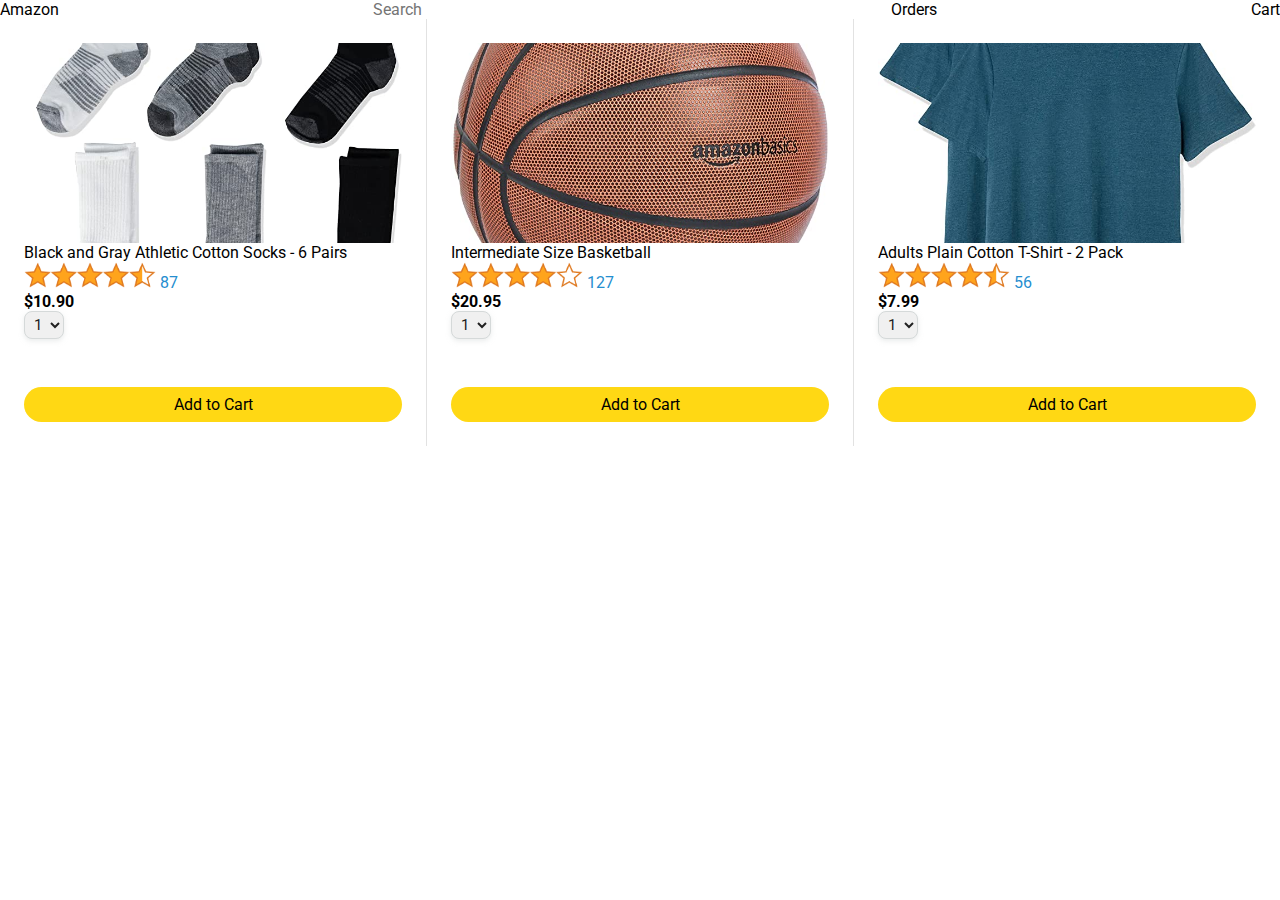
==== amazon-clone/index.html @ 8e01bcc5 "Began amazon clone project." ====
<!DOCTYPE html>
<html lang="en">
  <head>
    <meta charset="UTF-8">
    <meta http-equiv="X-UA-Compatible" content="IE=edge">
    <meta name="viewport" content="width=device-width, initial-scale=1.0">
    <title>Document</title>

    <link rel="preconnect" href="https://fonts.googleapis.com">
    <link rel="preconnect" href="https://fonts.gstatic.com" crossorigin>
    <link href="https://fonts.googleapis.com/css2?family=Roboto:wght@400;700&display=swap" rel="stylesheet">
    
    <link rel="stylesheet" href="styles/product-catalogue.css">
    <link rel="stylesheet" href="styles/header.css">
  </head>
  <body>
    <div class="menu-bar">
      <div>Amazon</div>
      <div> <input type="text" placeholder="Search"> </div>
      <div>Orders</div>
      <div>Cart</div>
    </div>


    <div class="catalogue-grid">
      
      <div class="product-box">
        <div class="img-container">
          <img class="product-img" src="img/catalogue/athletic-cotton-socks-6-pairs.jpg">
        </div>

        <p>Black and Gray Athletic Cotton Socks - 6 Pairs</p>
        
        <div class="rating-container">
            <img class="stars-img" src="img/star-ratings/rating-45.png">
            <a class="num-ratings">87</a>
        </div>
        
        <div class="price">$10.90</div>

        <select>
          <option>1</option>
          <option>2</option>
          <option>3</option>
          <option>4</option>
          <option>5</option>
        </select>

        <button class="add-to-cart">Add to Cart</button>

      </div>

      <div class="product-box">
        <div class="img-container">
          <img class="product-img" src="img/catalogue/intermediate-composite-basketball.jpg">
        </div>

        <p>Intermediate Size Basketball</p>
        
        <div class="rating-container">
            <img class="stars-img" src="img/star-ratings/rating-4.png">
            <a class="num-ratings">127</a>
        </div>
        
        <div class="price">$20.95</div>

        <select>
          <option>1</option>
          <option>2</option>
          <option>3</option>
          <option>4</option>
          <option>5</option>
        </select>

        <button class="add-to-cart">Add to Cart</button>

      </div>

      <div class="product-box">
        <div class="img-container">
          <img class="product-img" src="img/catalogue/adults-plain-cotton-tshirt-2-pack-teal.jpg">
        </div>

        <p>Adults Plain Cotton T-Shirt - 2 Pack</p>
        
        <div class="rating-container">
            <img class="stars-img" src="img/star-ratings/rating-45.png">
            <a class="num-ratings">56</a>
        </div>
        
        <div class="price">$7.99</div>

        <select>
          <option>1</option>
          <option>2</option>
          <option>3</option>
          <option>4</option>
          <option>5</option>
        </select>

        <button class="add-to-cart">Add to Cart</button>

      </div>

    </div>

  </body>
</html>
---- amazon-clone/styles/product-catalogue.css ----
* {
  margin: 0;
  padding: 0;
  border: 0;
  outline: 0;
  font-size: 100%;
  vertical-align: baseline;
  background: transparent;
  font-family:'Roboto', 'Arial', sans-serif;
}

.catalogue-grid {
  display: grid;
  grid-template-columns: 1fr 1fr 1fr;
  background-color:rgb(226, 226, 226);
  grid-gap: 1px;
}

.product-box {
  padding: 24px;
  background-color: white;
}

.img-container {
  width: 100%;
  height: 200px;
}

.product-img {
  object-fit: cover;
  height: 100%;
  width: 100%;
}

.stars-img {
  width: 35%;
}

.num-ratings {
  color: rgb(37, 142, 207);
}

.price {
  font-weight: 700;
}

select {
  color: rgb(33, 33, 33);
  background-color: rgb(240, 240, 240);
  border: 1px solid rgb(213, 217, 217);
  border-radius: 8px;
  padding: 3px 5px;
  font-size: 15px;
  cursor: pointer;
  box-shadow: 0 2px 5px rgba(213, 217, 217, 0.5);
}


.add-to-cart {
  width: 100%;
  background-color: rgb(255,216,20);
  padding-top: 8px;
  padding-bottom: 8px;
  border-radius: 100px;
  margin-top: 48px;
  
}
---- amazon-clone/styles/header.css ----
.menu-bar {
  display: flex;
  align-items: center;
  justify-content: space-between;
}
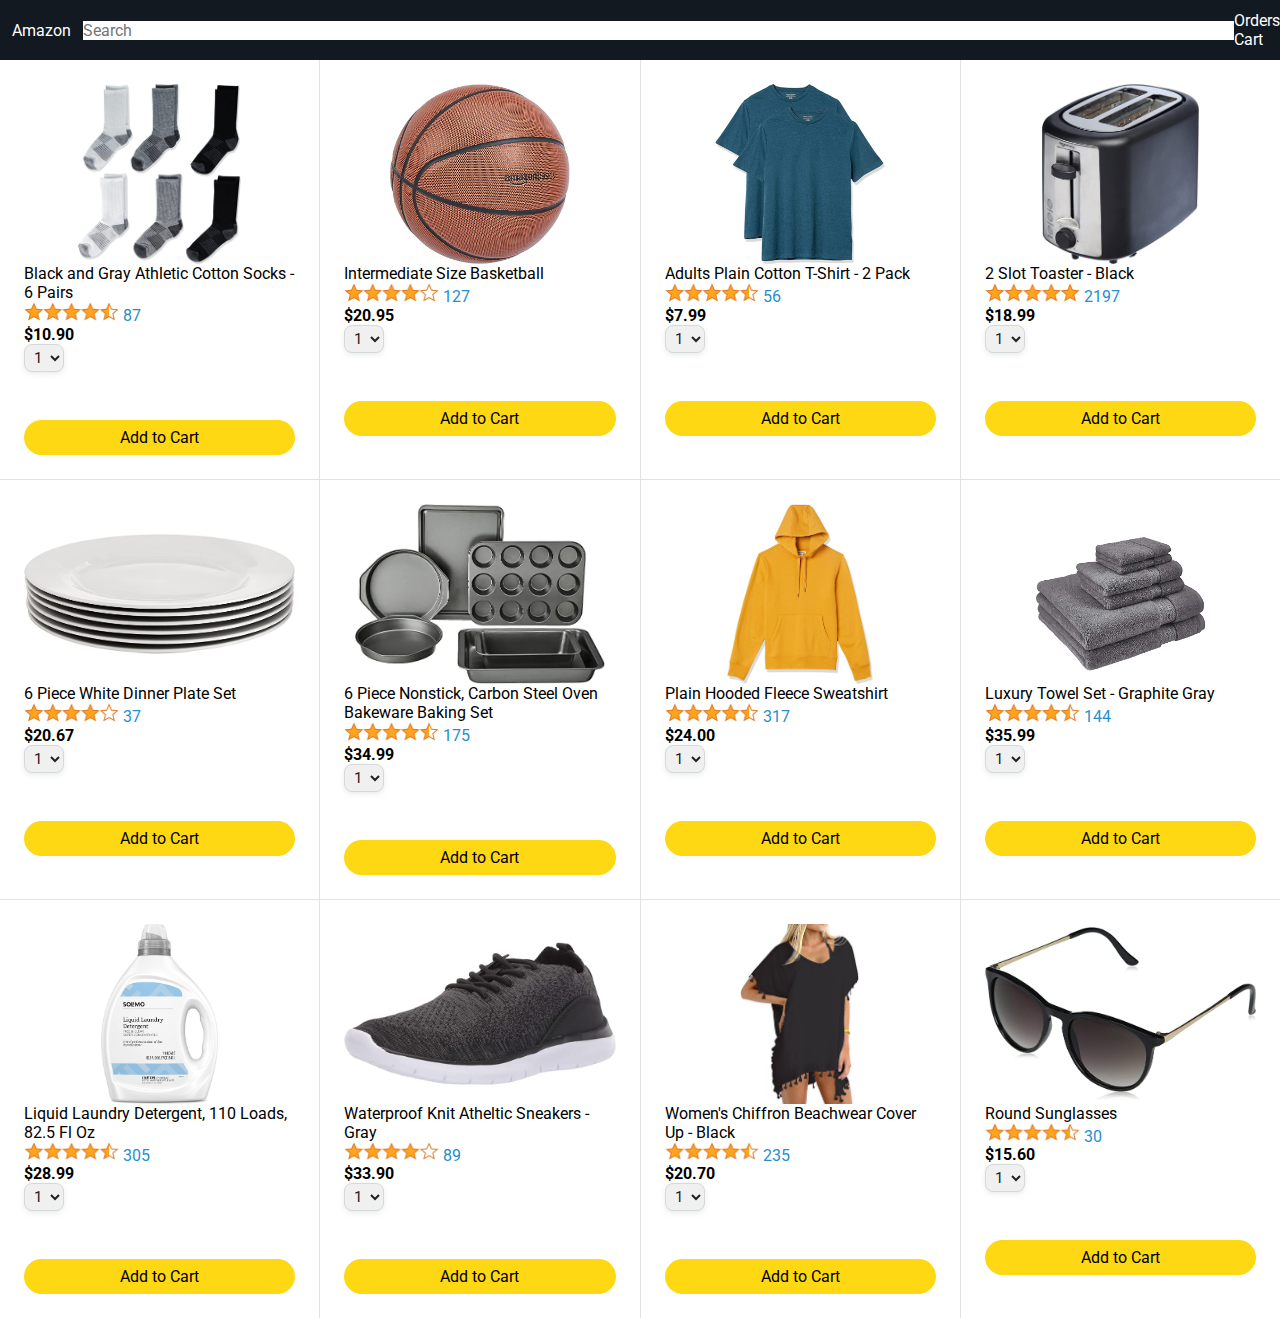
==== commit d680ceda: "12 total products, improved image, static menu bar" ====
--- a/amazon-clone/index.html
+++ b/amazon-clone/index.html
@@ -14,11 +14,21 @@
     <link rel="stylesheet" href="styles/header.css">
   </head>
   <body>
-    <div class="menu-bar">
-      <div>Amazon</div>
-      <div> <input type="text" placeholder="Search"> </div>
-      <div>Orders</div>
-      <div>Cart</div>
+    <div class="menu-bar"> 
+
+      <div class="left-section">
+        Amazon
+      </div>
+
+      <div class="middle-section"> 
+        <input class="search-bar" type="text" placeholder="Search"> 
+      </div>
+
+      <div class="right-section">
+        <div>Orders</div>
+        <div>Cart</div>
+      </div>
+
     </div>
 
 
@@ -102,6 +112,241 @@
 
       </div>
 
+      <div class="product-box">
+        <div class="img-container">
+          <img class="product-img" src="img/catalogue/black-2-slot-toaster.jpg">
+        </div>
+
+        <p>2 Slot Toaster - Black</p>
+        
+        <div class="rating-container">
+            <img class="stars-img" src="img/star-ratings/rating-5.png">
+            <a class="num-ratings">2197</a>
+        </div>
+        
+        <div class="price">$18.99</div>
+
+        <select>
+          <option>1</option>
+          <option>2</option>
+          <option>3</option>
+          <option>4</option>
+          <option>5</option>
+        </select>
+
+        <button class="add-to-cart">Add to Cart</button>
+
+      </div>
+
+      <div class="product-box">
+        <div class="img-container">
+          <img class="product-img" src="img/catalogue/6-piece-white-dinner-plate-set.jpg">
+        </div>
+
+        <p>6 Piece White Dinner Plate Set</p>
+        
+        <div class="rating-container">
+            <img class="stars-img" src="img/star-ratings/rating-4.png">
+            <a class="num-ratings">37</a>
+        </div>
+        
+        <div class="price">$20.67</div>
+
+        <select>
+          <option>1</option>
+          <option>2</option>
+          <option>3</option>
+          <option>4</option>
+          <option>5</option>
+        </select>
+
+        <button class="add-to-cart">Add to Cart</button>
+
+      </div>
+
+      <div class="product-box">
+        <div class="img-container">
+          <img class="product-img" src="img/catalogue/6-piece-non-stick-baking-set.webp">
+        </div>
+
+        <p>6 Piece Nonstick, Carbon Steel Oven Bakeware Baking Set</p>
+        
+        <div class="rating-container">
+            <img class="stars-img" src="img/star-ratings/rating-45.png">
+            <a class="num-ratings">175</a>
+        </div>
+        
+        <div class="price">$34.99</div>
+
+        <select>
+          <option>1</option>
+          <option>2</option>
+          <option>3</option>
+          <option>4</option>
+          <option>5</option>
+        </select>
+
+        <button class="add-to-cart">Add to Cart</button>
+
+      </div>
+
+      <div class="product-box">
+        <div class="img-container">
+          <img class="product-img" src="img/catalogue/plain-hooded-fleece-sweatshirt-yellow.jpg">
+        </div>
+
+        <p>Plain Hooded Fleece Sweatshirt</p>
+        
+        <div class="rating-container">
+            <img class="stars-img" src="img/star-ratings/rating-45.png">
+            <a class="num-ratings">317</a>
+        </div>
+        
+        <div class="price">$24.00</div>
+
+        <select>
+          <option>1</option>
+          <option>2</option>
+          <option>3</option>
+          <option>4</option>
+          <option>5</option>
+        </select>
+
+        <button class="add-to-cart">Add to Cart</button>
+
+      </div>
+
+      <div class="product-box">
+        <div class="img-container">
+          <img class="product-img" src="img/catalogue/luxury-tower-set-6-piece.jpg">
+        </div>
+
+        <p>Luxury Towel Set - Graphite Gray</p>
+        
+        <div class="rating-container">
+            <img class="stars-img" src="img/star-ratings/rating-45.png">
+            <a class="num-ratings">144</a>
+        </div>
+        
+        <div class="price">$35.99</div>
+
+        <select>
+          <option>1</option>
+          <option>2</option>
+          <option>3</option>
+          <option>4</option>
+          <option>5</option>
+        </select>
+
+        <button class="add-to-cart">Add to Cart</button>
+
+      </div>
+
+      
+      <div class="product-box">
+        <div class="img-container">
+          <img class="product-img" src="img/catalogue/liquid-laundry-detergent-plain.jpg">
+        </div>
+
+        <p>Liquid Laundry Detergent, 110 Loads, 82.5 Fl Oz</p>
+        
+        <div class="rating-container">
+            <img class="stars-img" src="img/star-ratings/rating-45.png">
+            <a class="num-ratings">305</a>
+        </div>
+        
+        <div class="price">$28.99</div>
+
+        <select>
+          <option>1</option>
+          <option>2</option>
+          <option>3</option>
+          <option>4</option>
+          <option>5</option>
+        </select>
+
+        <button class="add-to-cart">Add to Cart</button>
+
+      </div>
+
+      <div class="product-box">
+        <div class="img-container">
+          <img class="product-img" src="img/catalogue/knit-athletic-sneakers-gray.jpg">
+        </div>
+
+        <p>Waterproof Knit Atheltic Sneakers - Gray</p>
+        
+        <div class="rating-container">
+            <img class="stars-img" src="img/star-ratings/rating-4.png">
+            <a class="num-ratings">89</a>
+        </div>
+        
+        <div class="price">$33.90</div>
+
+        <select>
+          <option>1</option>
+          <option>2</option>
+          <option>3</option>
+          <option>4</option>
+          <option>5</option>
+        </select>
+
+        <button class="add-to-cart">Add to Cart</button>
+
+      </div>
+
+      <div class="product-box">
+        <div class="img-container">
+          <img class="product-img" src="img/catalogue/women-chiffon-beachwear-coverup-black.jpg">
+        </div>
+
+        <p>Women's Chiffron Beachwear Cover Up - Black</p>
+        
+        <div class="rating-container">
+            <img class="stars-img" src="img/star-ratings/rating-45.png">
+            <a class="num-ratings">235</a>
+        </div>
+        
+        <div class="price">$20.70</div>
+
+        <select>
+          <option>1</option>
+          <option>2</option>
+          <option>3</option>
+          <option>4</option>
+          <option>5</option>
+        </select>
+
+        <button class="add-to-cart">Add to Cart</button>
+
+      </div>
+
+      <div class="product-box">
+        <div class="img-container">
+          <img class="product-img" src="img/catalogue/round-sunglasses-black.jpg">
+        </div>
+
+        <p>Round Sunglasses</p>
+        
+        <div class="rating-container">
+            <img class="stars-img" src="img/star-ratings/rating-45.png">
+            <a class="num-ratings">30</a>
+        </div>
+        
+        <div class="price">$15.60</div>
+
+        <select>
+          <option>1</option>
+          <option>2</option>
+          <option>3</option>
+          <option>4</option>
+          <option>5</option>
+        </select>
+
+        <button class="add-to-cart">Add to Cart</button>
+
+      </div>
+
     </div>
 
   </body>
--- a/amazon-clone/styles/product-catalogue.css
+++ b/amazon-clone/styles/product-catalogue.css
@@ -5,13 +5,17 @@
   outline: 0;
   font-size: 100%;
   vertical-align: baseline;
-  background: transparent;
+  background: trnsparent;
   font-family:'Roboto', 'Arial', sans-serif;
+}
+
+body {
+  padding-top: 60px;
 }
 
 .catalogue-grid {
   display: grid;
-  grid-template-columns: 1fr 1fr 1fr;
+  grid-template-columns: repeat(4, 1fr);
   background-color:rgb(226, 226, 226);
   grid-gap: 1px;
 }
@@ -22,14 +26,16 @@
 }
 
 .img-container {
-  width: 100%;
-  height: 200px;
+  display: flex;
+  align-items: center;
+  justify-content: center;
+  height: 180px;
 }
 
 .product-img {
-  object-fit: cover;
-  height: 100%;
-  width: 100%;
+  object-fit: contain;
+  max-height: 100%;
+  max-width: 100%;
 }
 
 .stars-img {
@@ -63,5 +69,5 @@
   padding-bottom: 8px;
   border-radius: 100px;
   margin-top: 48px;
-  
+  cursor: pointer;
 }--- a/amazon-clone/styles/header.css
+++ b/amazon-clone/styles/header.css
@@ -2,4 +2,26 @@
   display: flex;
   align-items: center;
   justify-content: space-between;
+  background-color: #131921;
+  color: white;
+  height: 60px;
+  position: fixed;
+  left: 0;
+  right: 0;
+  top: 0;
+}
+
+.left-section {
+  padding-left: 12px;
+  padding-right: 12px;
+}
+
+.middle-section {
+  flex: 1;
+  display: flex;
+  align-items: center;
+}
+
+.search-bar {
+  flex: 1;
 }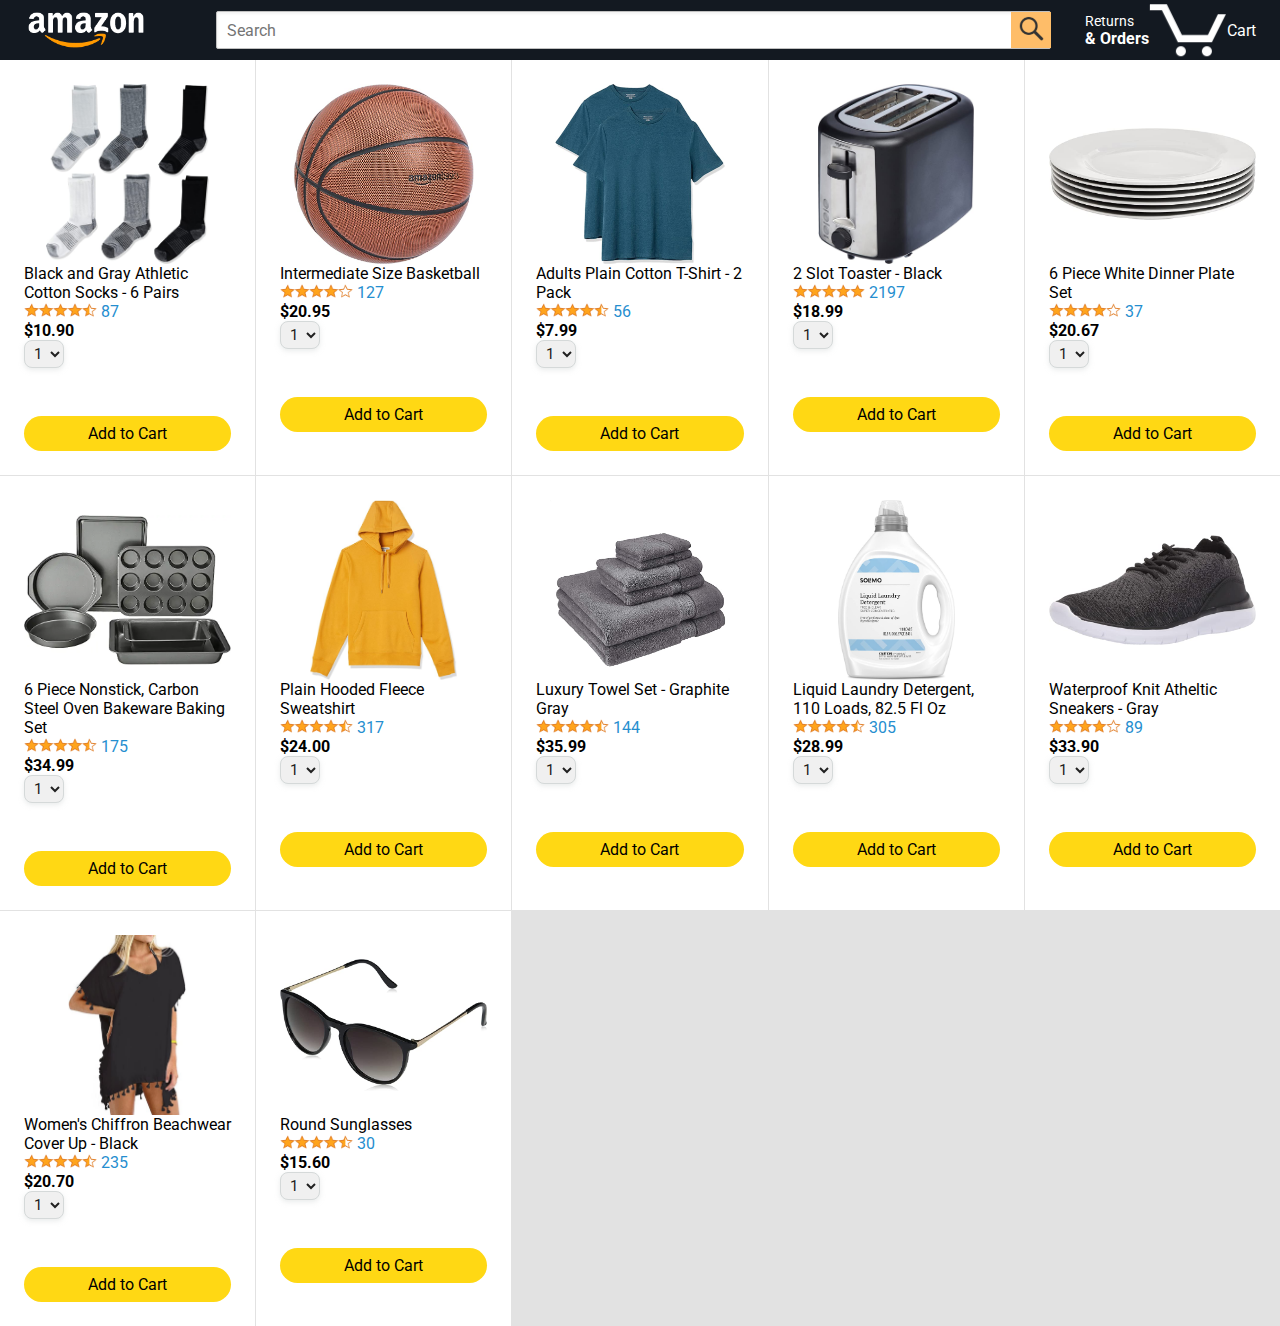
==== commit 8369e8b4: "Improved header, addeed home logo/link, added cart and improved formatting" ====
--- a/amazon-clone/index.html
+++ b/amazon-clone/index.html
@@ -17,16 +17,27 @@
     <div class="menu-bar"> 
 
       <div class="left-section">
-        Amazon
+        <a class="logo-link" href="127.0.0.1:5500/amazon-clone/index-html">
+          <img class="amazon-logo" src="img/header/amazon-logo-white.png">
+        </a>
       </div>
 
       <div class="middle-section"> 
-        <input class="search-bar" type="text" placeholder="Search"> 
+        <input class="search-bar" type="text" placeholder="Search">
+        <button class="search-button">
+          <img class="search-icon" src="img/header/search-icon.png">
+        </button> 
       </div>
 
       <div class="right-section">
-        <div>Orders</div>
-        <div>Cart</div>
+        <a class="returns-and-orders-link">
+          <span class="returns">Returns</span>
+          <span class="orders">& Orders</span>
+        </a>
+        <a class="cart-link">
+          <img class="cart-icon" src="img/header/cart-icon.png">
+          <div class="cart-text">Cart</div>
+        </a>
       </div>
 
     </div>
--- a/amazon-clone/styles/product-catalogue.css
+++ b/amazon-clone/styles/product-catalogue.css
@@ -15,7 +15,8 @@
 
 .catalogue-grid {
   display: grid;
-  grid-template-columns: repeat(4, 1fr);
+  width: 100%;
+  grid-template-columns: repeat(auto-fit, minmax(232px, 1fr));
   background-color:rgb(226, 226, 226);
   grid-gap: 1px;
 }
--- a/amazon-clone/styles/header.css
+++ b/amazon-clone/styles/header.css
@@ -12,8 +12,25 @@
 }
 
 .left-section {
-  padding-left: 12px;
-  padding-right: 12px;
+  padding-left: 20px;
+  padding-right: 64px;
+  display: flex;
+  align-items: center;
+  justify-content: center;;
+}
+
+.logo-link {
+  height: 36px;
+  padding: 8px 8px;
+}
+
+.logo-link:hover {
+  border: 1px white solid;
+}
+
+.amazon-logo {
+  object-fit: contain;
+  height: 100%;
 }
 
 .middle-section {
@@ -22,6 +39,71 @@
   align-items: center;
 }
 
+.search-area {
+  display: flex;
+  flex: 1;
+  position: relative;
+}
+
 .search-bar {
   flex: 1;
-}+  height: 36px;
+  padding-left: 10px;
+  font-size: 16px;
+  border: 1px solid rgb(192, 192, 192);
+  border-radius: 2px;
+  box-shadow: inset 1px 2px 3px rgba(0, 0, 0, 0.05);
+  width: 0;
+}
+
+.search-button {
+  height: 36px;
+  width: 40px;
+  background-color: rgb(254,189,105);
+  border: none;
+  margin-left: -40px;
+  margin-right: 10px;
+}
+
+.search-icon {
+  height: 25px;
+}
+/*
+.search-button {
+  height: 36px;
+  position: absolute;
+  right: 100px;
+  background-color: rgb(254,189,105);
+  z-index: 100;
+}
+*/
+
+.right-section {
+  padding-left: 24px;
+  padding-right: 24px;
+  display: flex;
+  align-items: center;
+  justify-content: center;
+}
+
+.returns-and-orders-link {
+  display: flex;
+  flex-direction: column;
+  align-items: flex-start;
+
+}
+
+.returns {
+  font-size: 14px;
+}
+
+.orders {
+  font-weight: 700;
+}
+
+.cart-link {
+  display: flex;
+  align-items: center;
+  justify-content: center;
+}
+
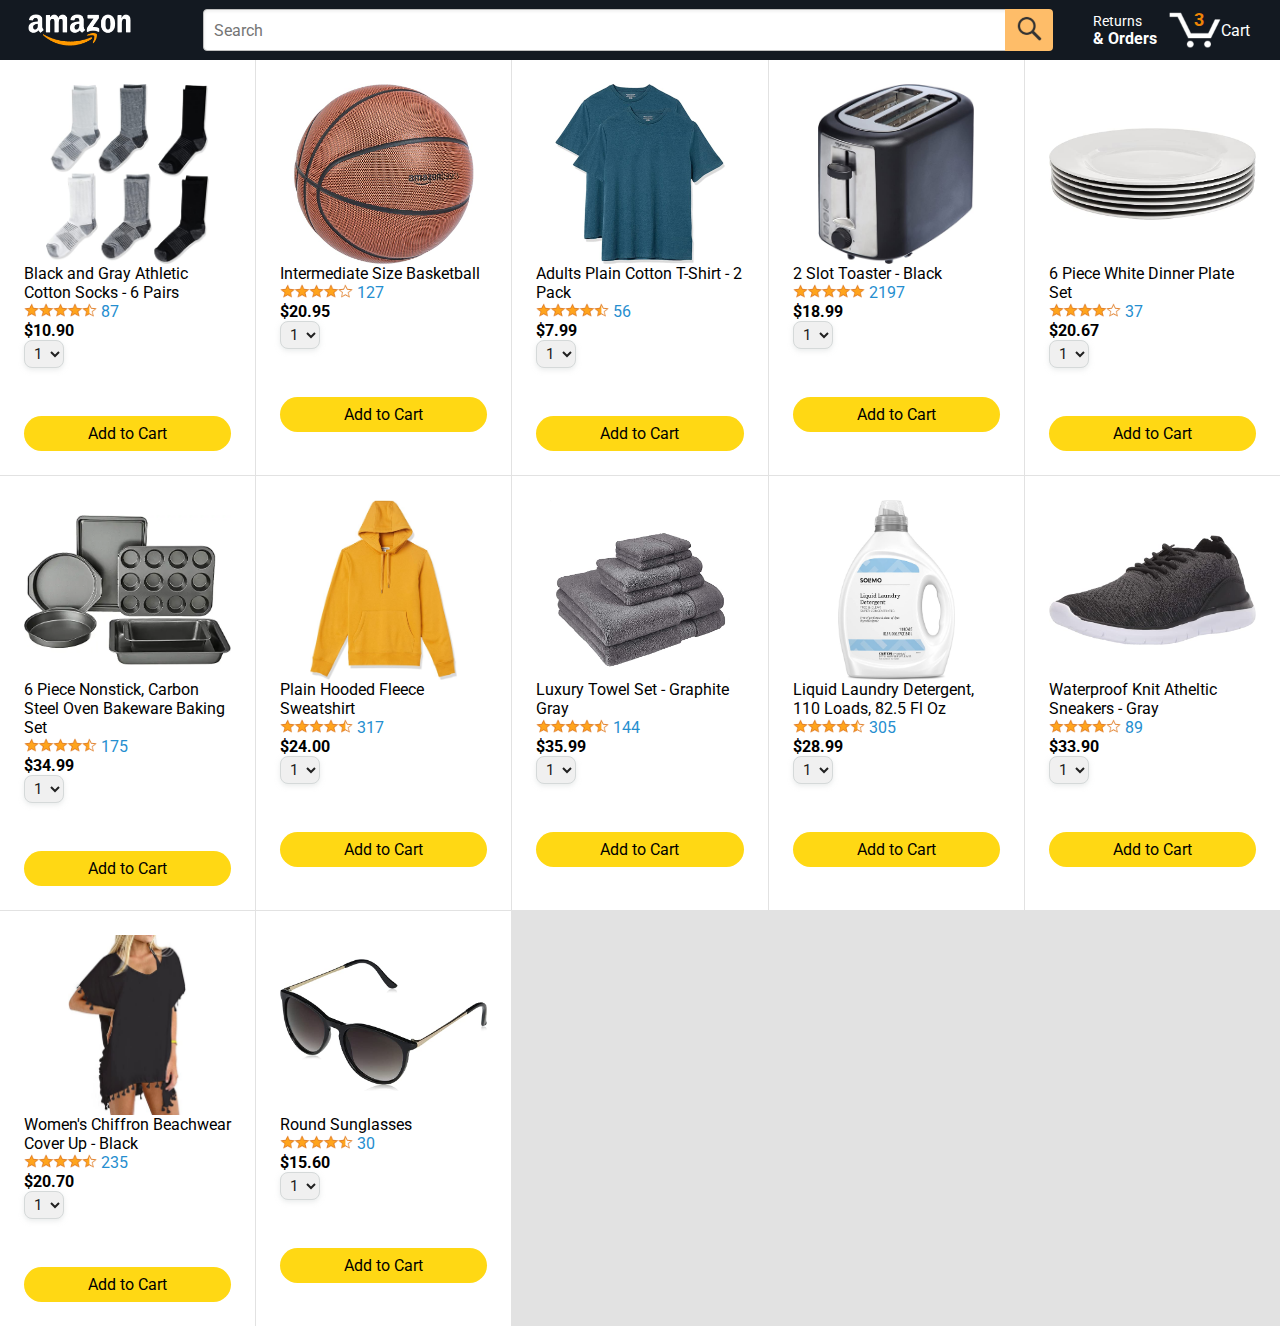
==== commit acfe3550: "Finished main page design" ====
--- a/amazon-clone/index.html
+++ b/amazon-clone/index.html
@@ -17,7 +17,7 @@
     <div class="menu-bar"> 
 
       <div class="left-section">
-        <a class="logo-link" href="127.0.0.1:5500/amazon-clone/index-html">
+        <a class="logo-link" href="index.html">
           <img class="amazon-logo" src="img/header/amazon-logo-white.png">
         </a>
       </div>
@@ -37,6 +37,7 @@
         <a class="cart-link">
           <img class="cart-icon" src="img/header/cart-icon.png">
           <div class="cart-text">Cart</div>
+          <div class="order-number">3</div>
         </a>
       </div>
 
--- a/amazon-clone/styles/header.css
+++ b/amazon-clone/styles/header.css
@@ -20,12 +20,13 @@
 }
 
 .logo-link {
-  height: 36px;
+  height: 32px;
   padding: 8px 8px;
 }
 
 .logo-link:hover {
   border: 1px white solid;
+  padding: 8px 7px;
 }
 
 .amazon-logo {
@@ -47,20 +48,22 @@
 
 .search-bar {
   flex: 1;
-  height: 36px;
+  height: 40px;
   padding-left: 10px;
   font-size: 16px;
   border: 1px solid rgb(192, 192, 192);
-  border-radius: 2px;
+  border-radius: 4px;
   box-shadow: inset 1px 2px 3px rgba(0, 0, 0, 0.05);
   width: 0;
 }
 
 .search-button {
-  height: 36px;
-  width: 40px;
+  height: 42px;
+  width: 48px;
   background-color: rgb(254,189,105);
   border: none;
+  border-top-right-radius: 4px;
+  border-bottom-right-radius: 4px;
   margin-left: -40px;
   margin-right: 10px;
 }
@@ -68,15 +71,6 @@
 .search-icon {
   height: 25px;
 }
-/*
-.search-button {
-  height: 36px;
-  position: absolute;
-  right: 100px;
-  background-color: rgb(254,189,105);
-  z-index: 100;
-}
-*/
 
 .right-section {
   padding-left: 24px;
@@ -90,7 +84,13 @@
   display: flex;
   flex-direction: column;
   align-items: flex-start;
+  cursor: pointer;
+  padding: 6px;
+}
 
+.returns-and-orders-link:hover {
+  border: solid 1px white;
+  padding: 6px 5px;
 }
 
 .returns {
@@ -105,5 +105,29 @@
   display: flex;
   align-items: center;
   justify-content: center;
+  position: relative;
+  cursor: pointer;
+  padding: 6px;
 }
 
+.cart-link:hover {
+  border: solid 1px white;
+  padding: 6px 5px;
+}
+
+.cart-link:hover .order-number {
+  right: 51px;
+}
+
+.cart-icon {
+  height: 36px;
+}
+
+.order-number {
+  position: absolute;
+  right: 52px;
+  bottom: 24px;
+  color: rgb(238, 132, 6);
+  font-weight: 700;
+  font-size: 18px;
+}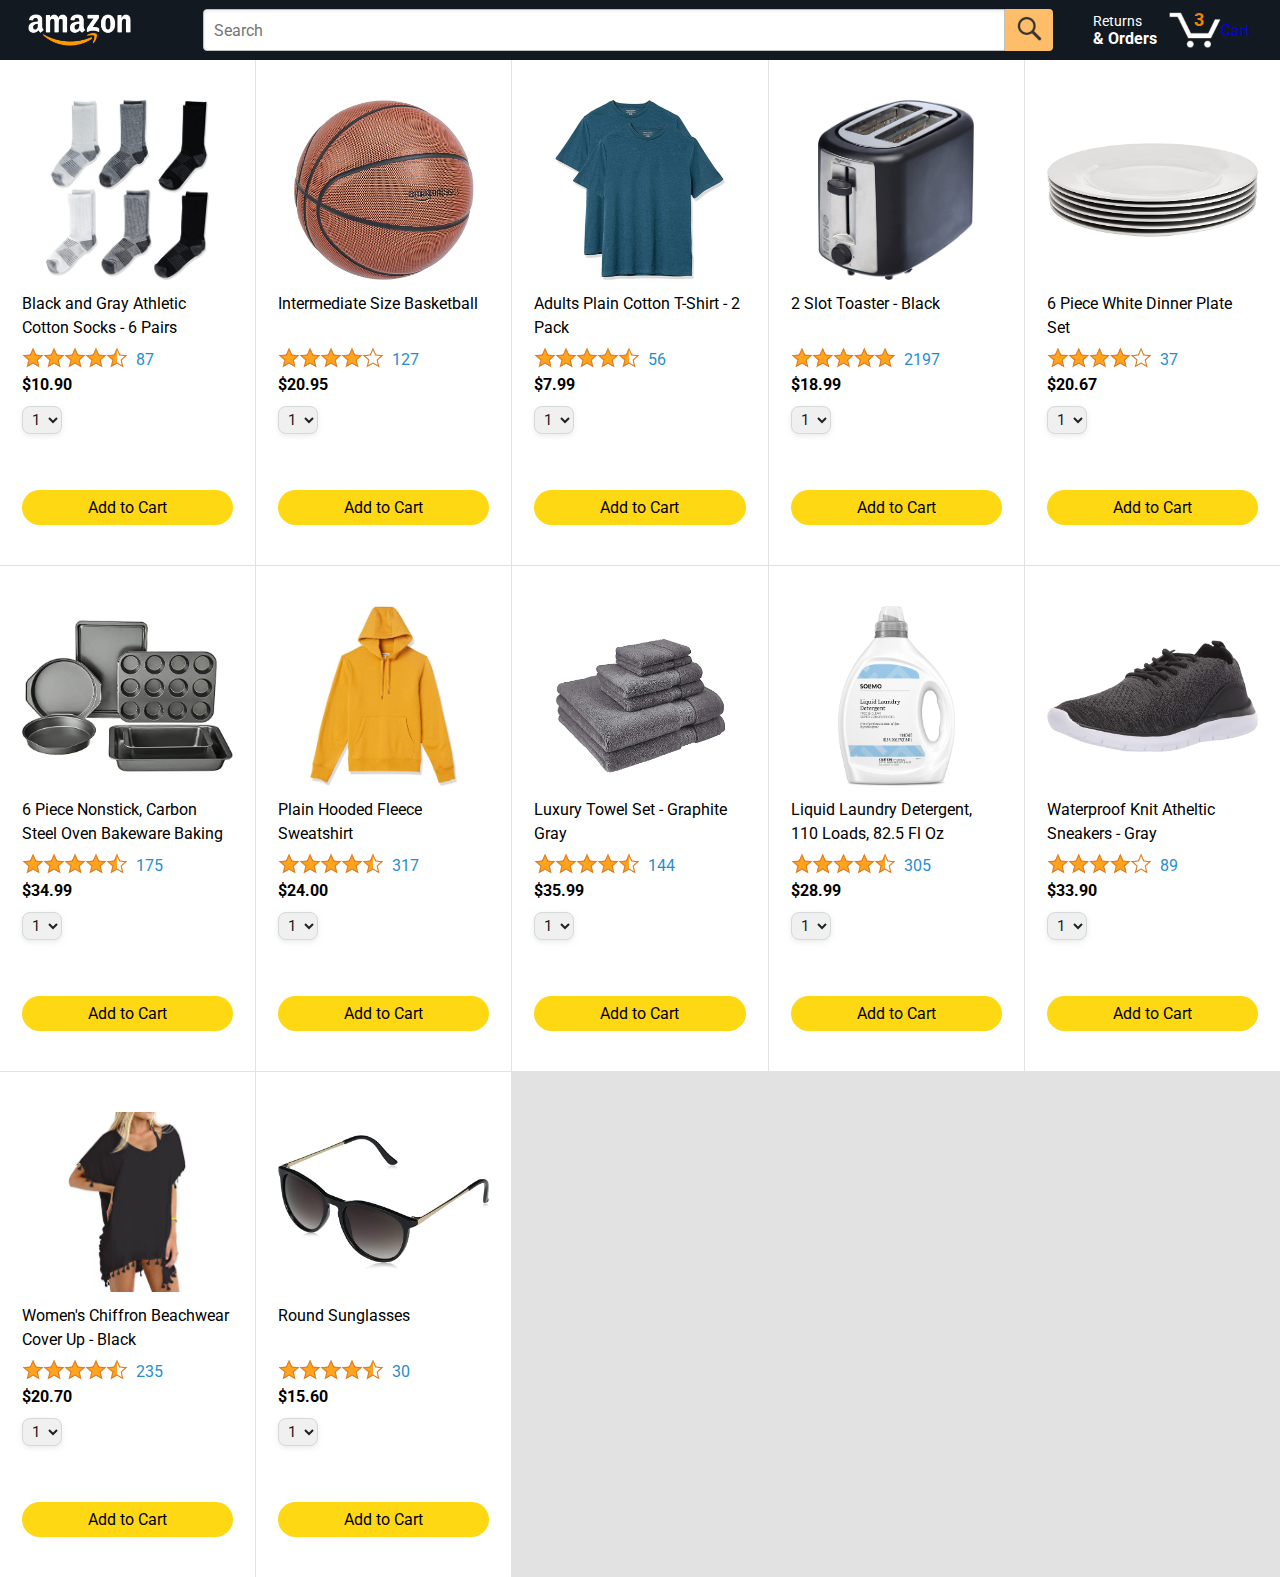
==== commit a03d4116: "Main page finalized, cart html/css started" ====
--- a/amazon-clone/index.html
+++ b/amazon-clone/index.html
@@ -34,7 +34,7 @@
           <span class="returns">Returns</span>
           <span class="orders">& Orders</span>
         </a>
-        <a class="cart-link">
+        <a class="cart-link" href="cart.html">
           <img class="cart-icon" src="img/header/cart-icon.png">
           <div class="cart-text">Cart</div>
           <div class="order-number">3</div>
@@ -51,7 +51,7 @@
           <img class="product-img" src="img/catalogue/athletic-cotton-socks-6-pairs.jpg">
         </div>
 
-        <p>Black and Gray Athletic Cotton Socks - 6 Pairs</p>
+        <p class="product-description">Black and Gray Athletic Cotton Socks - 6 Pairs</p>
         
         <div class="rating-container">
             <img class="stars-img" src="img/star-ratings/rating-45.png">
@@ -77,7 +77,7 @@
           <img class="product-img" src="img/catalogue/intermediate-composite-basketball.jpg">
         </div>
 
-        <p>Intermediate Size Basketball</p>
+        <p class="product-description">Intermediate Size Basketball</p>
         
         <div class="rating-container">
             <img class="stars-img" src="img/star-ratings/rating-4.png">
@@ -103,7 +103,7 @@
           <img class="product-img" src="img/catalogue/adults-plain-cotton-tshirt-2-pack-teal.jpg">
         </div>
 
-        <p>Adults Plain Cotton T-Shirt - 2 Pack</p>
+        <p class="product-description">Adults Plain Cotton T-Shirt - 2 Pack</p>
         
         <div class="rating-container">
             <img class="stars-img" src="img/star-ratings/rating-45.png">
@@ -129,7 +129,7 @@
           <img class="product-img" src="img/catalogue/black-2-slot-toaster.jpg">
         </div>
 
-        <p>2 Slot Toaster - Black</p>
+        <p class="product-description">2 Slot Toaster - Black</p>
         
         <div class="rating-container">
             <img class="stars-img" src="img/star-ratings/rating-5.png">
@@ -155,7 +155,7 @@
           <img class="product-img" src="img/catalogue/6-piece-white-dinner-plate-set.jpg">
         </div>
 
-        <p>6 Piece White Dinner Plate Set</p>
+        <p class="product-description">6 Piece White Dinner Plate Set</p>
         
         <div class="rating-container">
             <img class="stars-img" src="img/star-ratings/rating-4.png">
@@ -181,7 +181,7 @@
           <img class="product-img" src="img/catalogue/6-piece-non-stick-baking-set.webp">
         </div>
 
-        <p>6 Piece Nonstick, Carbon Steel Oven Bakeware Baking Set</p>
+        <p class="product-description">6 Piece Nonstick, Carbon Steel Oven Bakeware Baking Set</p>
         
         <div class="rating-container">
             <img class="stars-img" src="img/star-ratings/rating-45.png">
@@ -207,7 +207,7 @@
           <img class="product-img" src="img/catalogue/plain-hooded-fleece-sweatshirt-yellow.jpg">
         </div>
 
-        <p>Plain Hooded Fleece Sweatshirt</p>
+        <p class="product-description">Plain Hooded Fleece Sweatshirt</p>
         
         <div class="rating-container">
             <img class="stars-img" src="img/star-ratings/rating-45.png">
@@ -233,7 +233,7 @@
           <img class="product-img" src="img/catalogue/luxury-tower-set-6-piece.jpg">
         </div>
 
-        <p>Luxury Towel Set - Graphite Gray</p>
+        <p class="product-description">Luxury Towel Set - Graphite Gray</p>
         
         <div class="rating-container">
             <img class="stars-img" src="img/star-ratings/rating-45.png">
@@ -253,14 +253,13 @@
         <button class="add-to-cart">Add to Cart</button>
 
       </div>
-
       
       <div class="product-box">
         <div class="img-container">
           <img class="product-img" src="img/catalogue/liquid-laundry-detergent-plain.jpg">
         </div>
 
-        <p>Liquid Laundry Detergent, 110 Loads, 82.5 Fl Oz</p>
+        <p class="product-description">Liquid Laundry Detergent, 110 Loads, 82.5 Fl Oz</p>
         
         <div class="rating-container">
             <img class="stars-img" src="img/star-ratings/rating-45.png">
@@ -286,7 +285,7 @@
           <img class="product-img" src="img/catalogue/knit-athletic-sneakers-gray.jpg">
         </div>
 
-        <p>Waterproof Knit Atheltic Sneakers - Gray</p>
+        <p class="product-description">Waterproof Knit Atheltic Sneakers - Gray</p>
         
         <div class="rating-container">
             <img class="stars-img" src="img/star-ratings/rating-4.png">
@@ -312,7 +311,7 @@
           <img class="product-img" src="img/catalogue/women-chiffon-beachwear-coverup-black.jpg">
         </div>
 
-        <p>Women's Chiffron Beachwear Cover Up - Black</p>
+        <p class="product-description">Women's Chiffron Beachwear Cover Up - Black</p>
         
         <div class="rating-container">
             <img class="stars-img" src="img/star-ratings/rating-45.png">
@@ -338,7 +337,7 @@
           <img class="product-img" src="img/catalogue/round-sunglasses-black.jpg">
         </div>
 
-        <p>Round Sunglasses</p>
+        <p class="product-description">Round Sunglasses</p>
         
         <div class="rating-container">
             <img class="stars-img" src="img/star-ratings/rating-45.png">
--- a/amazon-clone/styles/product-catalogue.css
+++ b/amazon-clone/styles/product-catalogue.css
@@ -22,7 +22,7 @@
 }
 
 .product-box {
-  padding: 24px;
+  padding:  40px 22px;
   background-color: white;
 }
 
@@ -31,6 +31,7 @@
   align-items: center;
   justify-content: center;
   height: 180px;
+  margin-bottom: 12px;
 }
 
 .product-img {
@@ -39,16 +40,27 @@
   max-width: 100%;
 }
 
+.rating-container {
+  margin-top: 6px;
+  margin-bottom: 6px;
+  display: flex;
+  align-items: center;
+}
+
 .stars-img {
-  width: 35%;
+  width: 50%;
 }
 
 .num-ratings {
   color: rgb(37, 142, 207);
+  font-size: 16px;
+  padding-top: 4px;
+  padding-left: 8px;
 }
 
 .price {
   font-weight: 700;
+  margin-bottom: 12px;
 }
 
 select {
@@ -69,6 +81,13 @@
   padding-top: 8px;
   padding-bottom: 8px;
   border-radius: 100px;
-  margin-top: 48px;
+  margin-top: 56px;
   cursor: pointer;
-}+}
+
+.product-description {
+  margin-top: 12px;
+  line-height: 1.5em;
+  height: 3em;
+  overflow: hidden;
+}
--- a/amazon-clone/styles/header.css
+++ b/amazon-clone/styles/header.css
@@ -38,23 +38,25 @@
   flex: 1;
   display: flex;
   align-items: center;
-}
-
-.search-area {
-  display: flex;
-  flex: 1;
-  position: relative;
+  justify-content: center;
 }
 
 .search-bar {
   flex: 1;
+  max-width: 1000px;
   height: 40px;
   padding-left: 10px;
   font-size: 16px;
   border: 1px solid rgb(192, 192, 192);
   border-radius: 4px;
+  border-top-right-radius: 0;
+  border-bottom-right-radius: 0;
   box-shadow: inset 1px 2px 3px rgba(0, 0, 0, 0.05);
   width: 0;
+}
+
+.search-bar:focus, .search-button {
+  border: 2px solid rgb(255, 162, 41);
 }
 
 .search-button {
@@ -64,8 +66,8 @@
   border: none;
   border-top-right-radius: 4px;
   border-bottom-right-radius: 4px;
-  margin-left: -40px;
   margin-right: 10px;
+  cursor: pointer;
 }
 
 .search-icon {
